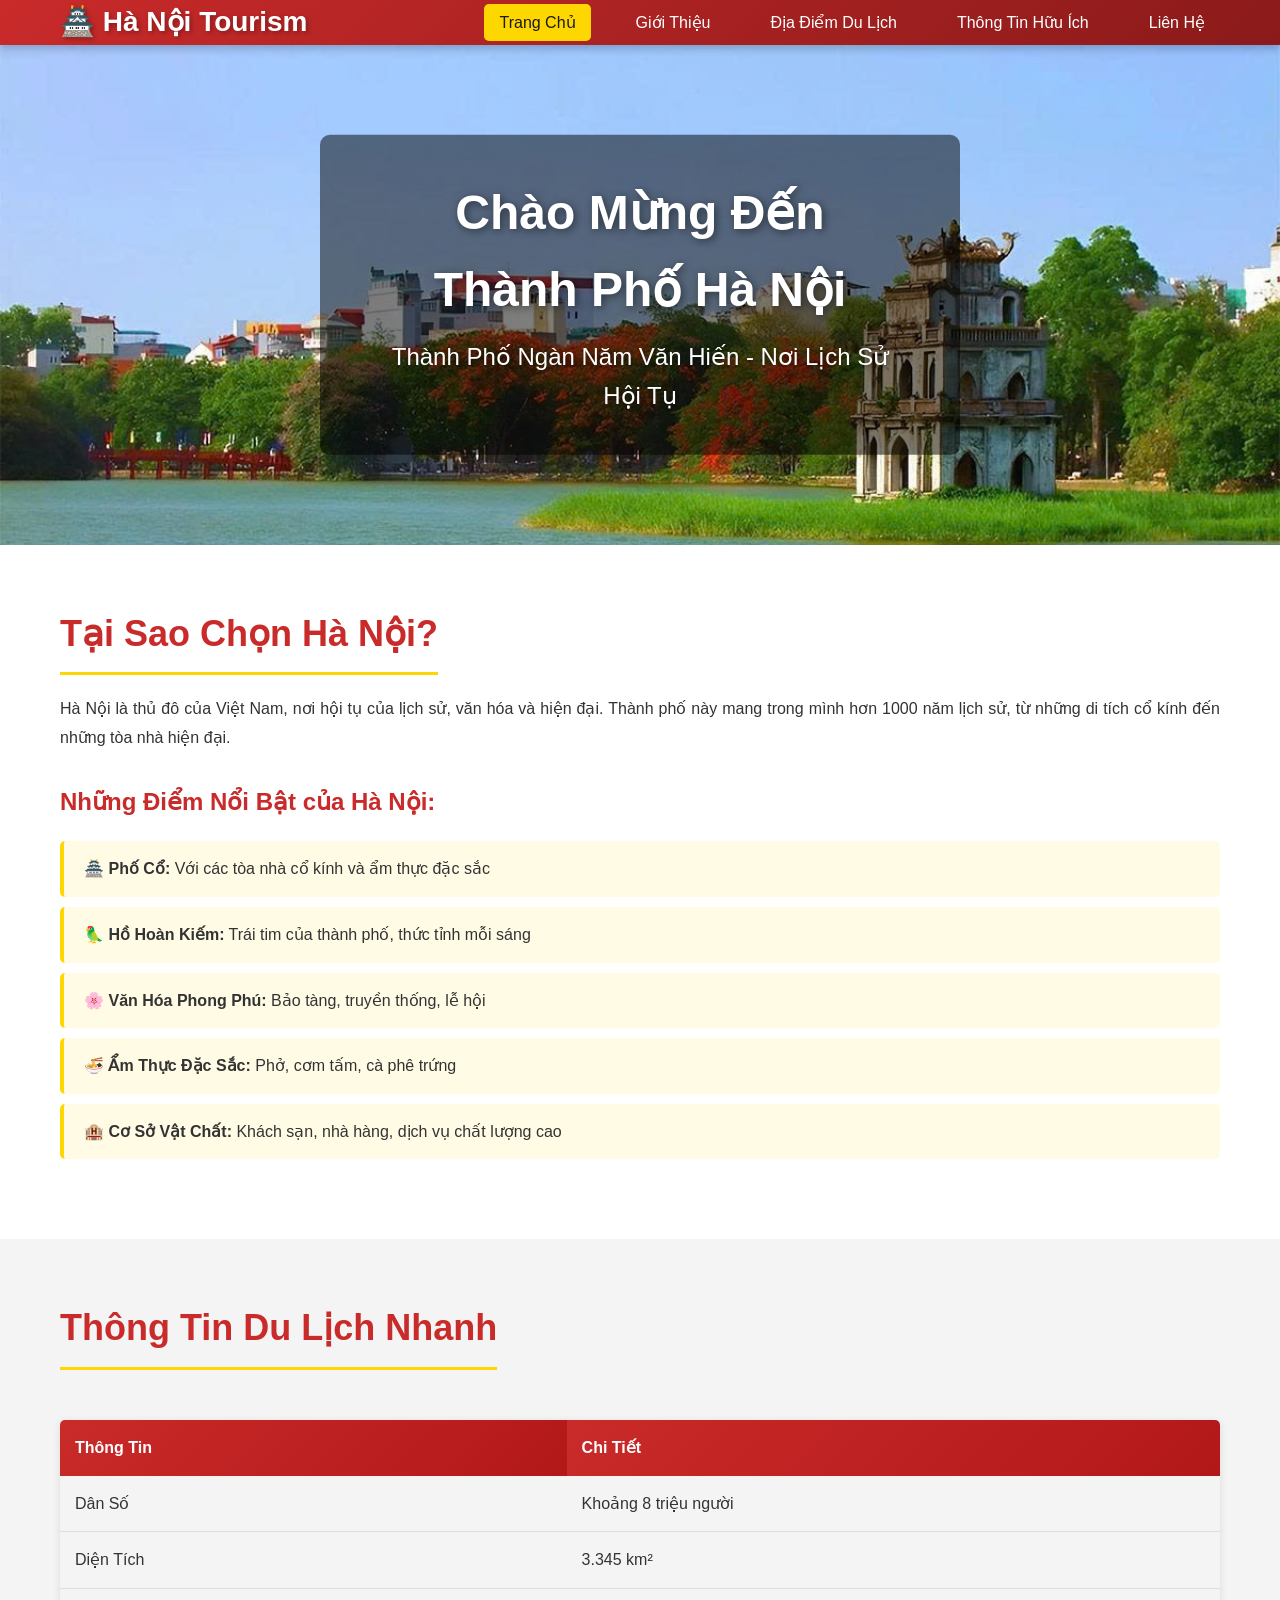
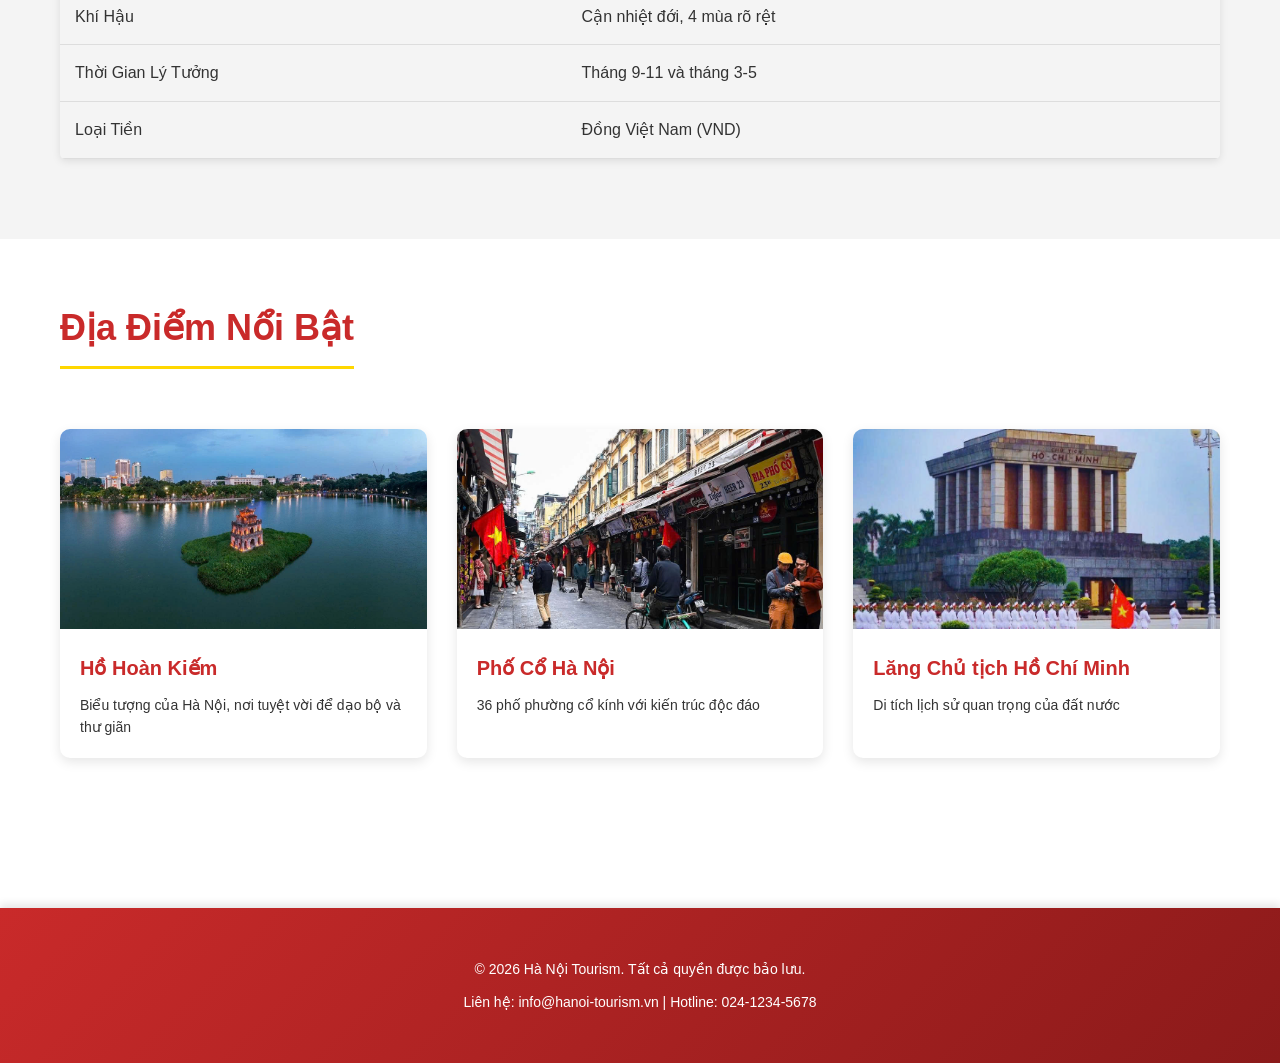
==== index.html @ 098126fa "Add files via upload" ====
<!doctype html>
<html lang="vi">
  <head>
    <meta charset="UTF-8" />
    <meta name="viewport" content="width=device-width, initial-scale=1.0" />
    <title>Du Lịch Hà Nội - Khám Phá Thành Phố Ngàn Năm Văn Hiến</title>
    <link rel="stylesheet" href="style.css" />
  </head>
  <body>
    <!-- HEADER - MENU ĐIỀU HƯỚNG -->
    <header>
      <nav class="navbar">
        <div class="container">
          <div class="logo">
            <h1>🏯 Hà Nội Tourism</h1>
          </div>
          <ul class="nav-menu">
            <li><a href="index.html" class="active">Trang Chủ</a></li>
            <li><a href="gioi-thieu.html">Giới Thiệu</a></li>
            <li><a href="dia-diem.html">Địa Điểm Du Lịch</a></li>
            <li><a href="thong-tin.html">Thông Tin Hữu Ích</a></li>
            <li><a href="lien-he.html">Liên Hệ</a></li>
          </ul>
        </div>
      </nav>
    </header>

    <!-- BANNER - HÌNH ĐẠI DIỆN -->
    <section class="hero">
      <div class="hero-content">
        <!-- ÁNH CẦN: Banner/Banner chính Hà Nội (ảnh phố cổ hoặc tháp Rùa) -->
        <img
          src="images/banner-hanoi.jpg"
          alt="Banner Hà Nội"
          class="hero-image"
        />
        <div class="hero-text">
          <h2>Chào Mừng Đến Thành Phố Hà Nội</h2>
          <p>Thành Phố Ngàn Năm Văn Hiến - Nơi Lịch Sử Hội Tụ</p>
        </div>
      </div>
    </section>

    <!-- NỘI DUNG CHÍNH -->
    <main>
      <section class="content-section">
        <div class="container">
          <h2>Tại Sao Chọn Hà Nội?</h2>
          <p>
            Hà Nội là thủ đô của Việt Nam, nơi hội tụ của lịch sử, văn hóa và
            hiện đại. Thành phố này mang trong mình hơn 1000 năm lịch sử, từ
            những di tích cổ kính đến những tòa nhà hiện đại.
          </p>

          <!-- DANH SÁCH - YÊU CẦU DỰ ÁN -->
          <h3>Những Điểm Nổi Bật của Hà Nội:</h3>
          <ul class="highlights-list">
            <li>
              🏯 <strong>Phố Cổ:</strong> Với các tòa nhà cổ kính và ẩm thực đặc
              sắc
            </li>
            <li>
              🦜 <strong>Hồ Hoàn Kiếm:</strong> Trái tim của thành phố, thức
              tỉnh mỗi sáng
            </li>
            <li>
              🌸 <strong>Văn Hóa Phong Phú:</strong> Bảo tàng, truyền thống, lễ
              hội
            </li>
            <li>
              🍜 <strong>Ẩm Thực Đặc Sắc:</strong> Phở, cơm tấm, cà phê trứng
            </li>
            <li>
              🏨 <strong>Cơ Sở Vật Chất:</strong> Khách sạn, nhà hàng, dịch vụ
              chất lượng cao
            </li>
          </ul>
        </div>
      </section>

      <!-- SỰ KIỆN VÀ THÔNG TIN DỰ ÁN -->
      <section class="info-section">
        <div class="container">
          <h2>Thông Tin Du Lịch Nhanh</h2>

          <!-- BẢNG - YÊU CẦU DỰ ÁN -->
          <table class="info-table">
            <tr>
              <th>Thông Tin</th>
              <th>Chi Tiết</th>
            </tr>
            <tr>
              <td>Dân Số</td>
              <td>Khoảng 8 triệu người</td>
            </tr>
            <tr>
              <td>Diện Tích</td>
              <td>3.345 km²</td>
            </tr>
            <tr>
              <td>Khí Hậu</td>
              <td>Cận nhiệt đới, 4 mùa rõ rệt</td>
            </tr>
            <tr>
              <td>Thời Gian Lý Tưởng</td>
              <td>Tháng 9-11 và tháng 3-5</td>
            </tr>
            <tr>
              <td>Loại Tiền</td>
              <td>Đồng Việt Nam (VND)</td>
            </tr>
          </table>
        </div>
      </section>

      <!-- HÌNH ẢNH NỔI BẬT -->
      <section class="featured-places">
        <div class="container">
          <h2>Địa Điểm Nổi Bật</h2>
          <div class="places-grid">
            <div class="place-card">
              <!-- ÁNH CẦN: Ảnh Hồ Hoàn Kiếm -->
              <img src="images/ho-hoan-kiem.jpg" alt="Hồ Hoàn Kiếm" />
              <h3>Hồ Hoàn Kiếm</h3>
              <p>Biểu tượng của Hà Nội, nơi tuyệt vời để dạo bộ và thư giãn</p>
            </div>
            <div class="place-card">
              <!-- ÁNH CẦN: Ảnh Phố Cổ Hà Nội -->
              <img src="images/pho-co-hanoi.jpg" alt="Phố Cổ" />
              <h3>Phố Cổ Hà Nội</h3>
              <p>36 phố phường cổ kính với kiến trúc độc đáo</p>
            </div>
            <div class="place-card">
              <!-- ÁNH CẦN: Ảnh Lăng Chủ tịch Hồ Chí Minh -->
              <img src="images/mausoleum.jpg" alt="Mausoleum" />
              <h3>Lăng Chủ tịch Hồ Chí Minh</h3>
              <p>Di tích lịch sử quan trọng của đất nước</p>
            </div>
          </div>
        </div>
      </section>
    </main>

    <!-- FOOTER -->
    <footer>
      <div class="container">
        <p>&copy; 2026 Hà Nội Tourism. Tất cả quyền được bảo lưu.</p>
        <p>Liên hệ: info@hanoi-tourism.vn | Hotline: 024-1234-5678</p>
      </div>
    </footer>
  </body>
</html>
---- style.css ----
/* ==================== CSS CHÍNH CHO WEBSITE HÀ NỘI TOURISM ==================== */

/* VARIABLES CSS */
:root {
  --primary-color: #c92a2a; /* Màu đỏ - Chủ yếu */
  --secondary-color: #ffd700; /* Màu vàng - Phụ */
  --dark-color: #1a1a1a; /* Màu tối */
  --light-color: #f4f4f4; /* Màu sáng */
  --text-color: #333; /* Màu văn bản */
  --border-color: #ddd; /* Màu lề */
  --hover-color: #b31818; /* Màu khi di chuột */
  --font-main: "Segoe UI", Tahoma, Geneva, Verdana, sans-serif;
}

/* RESET MẶC ĐỊNH */
* {
  margin: 0;
  padding: 0;
  box-sizing: border-box;
}

body {
  font-family: var(--font-main);
  color: var(--text-color);
  line-height: 1.6;
  background-color: #fff;
}

html {
  scroll-behavior: smooth;
}

/* CONTAINER CHÍNH */
.container {
  max-width: 1200px;
  margin: 0 auto;
  padding: 0 20px;
}

/* HEADER & NAVBAR */
header {
  background: linear-gradient(135deg, var(--primary-color) 0%, #8b1a1a 100%);
  color: white;
  padding: 0;
  box-shadow: 0 4px 8px rgba(0, 0, 0, 0.2);
  position: sticky;
  top: 0;
  z-index: 1000;
}

.navbar {
  display: flex;
  justify-content: space-between;
  align-items: center;
}

.navbar .container {
  display: flex;
  justify-content: space-between;
  align-items: center;
  width: 100%;
}

.logo h1 {
  font-size: 28px;
  font-weight: bold;
  color: white;
  text-shadow: 2px 2px 4px rgba(0, 0, 0, 0.3);
}

/* MENU ĐIỀU HƯỚNG */
.nav-menu {
  display: flex;
  list-style: none;
  gap: 30px;
}

.nav-menu a {
  color: white;
  text-decoration: none;
  font-weight: 500;
  transition: all 0.3s ease;
  padding: 10px 15px;
  border-radius: 5px;
}

.nav-menu a:hover,
.nav-menu a.active {
  background-color: var(--secondary-color);
  color: var(--dark-color);
  transform: translateY(-2px);
}

/* HERO SECTION */
.hero {
  position: relative;
  height: 500px;
  overflow: hidden;
  display: flex;
  align-items: center;
  justify-content: center;
}

.hero-content {
  position: relative;
  width: 100%;
  height: 100%;
}

.hero-image {
  width: 100%;
  height: 100%;
  object-fit: cover;
}

.hero-text {
  position: absolute;
  top: 50%;
  left: 50%;
  transform: translate(-50%, -50%);
  text-align: center;
  color: white;
  z-index: 2;
  background: rgba(0, 0, 0, 0.5);
  padding: 40px 60px;
  border-radius: 10px;
}

.hero-text h2 {
  font-size: 48px;
  margin-bottom: 10px;
  text-shadow: 2px 2px 8px rgba(0, 0, 0, 0.5);
}

.hero-text p {
  font-size: 24px;
  text-shadow: 1px 1px 4px rgba(0, 0, 0, 0.5);
}

/* CONTENT SECTION */
.content-section {
  padding: 60px 0;
  background-color: #fff;
}

.content-section h2 {
  font-size: 36px;
  color: var(--primary-color);
  margin-bottom: 20px;
  border-bottom: 3px solid var(--secondary-color);
  padding-bottom: 10px;
  display: inline-block;
}

.content-section h3 {
  font-size: 24px;
  color: var(--primary-color);
  margin-top: 30px;
  margin-bottom: 15px;
}

.content-section p {
  font-size: 16px;
  line-height: 1.8;
  color: var(--text-color);
  margin-bottom: 15px;
  text-align: justify;
}

/* DANH SÁCH */
.highlights-list {
  list-style: none;
  padding: 0;
  margin: 20px 0;
}

.highlights-list li {
  padding: 12px 0;
  padding-left: 30px;
  font-size: 16px;
  border-left: 4px solid var(--secondary-color);
  margin-bottom: 10px;
  background-color: rgba(255, 215, 0, 0.1);
  padding: 15px 20px;
  border-radius: 5px;
}

.additional-places {
  list-style: none;
  padding: 0;
  display: grid;
  grid-template-columns: repeat(auto-fit, minmax(300px, 1fr));
  gap: 20px;
}

.additional-places li {
  padding: 15px 20px;
  background-color: var(--light-color);
  border-left: 4px solid var(--primary-color);
  border-radius: 5px;
  font-size: 16px;
}

.tips-list {
  list-style: none;
  padding: 0;
  display: grid;
  grid-template-columns: repeat(auto-fit, minmax(280px, 1fr));
  gap: 20px;
}

.tips-list li {
  padding: 15px 20px;
  background: linear-gradient(
    135deg,
    rgba(201, 42, 42, 0.1) 0%,
    rgba(255, 215, 0, 0.1) 100%
  );
  border-left: 4px solid var(--primary-color);
  border-radius: 5px;
  font-size: 15px;
}

/* BẢNG */
.info-table,
.history-table,
.pricing-table,
.support-table {
  width: 100%;
  border-collapse: collapse;
  margin: 20px 0;
  box-shadow: 0 2px 8px rgba(0, 0, 0, 0.1);
  border-radius: 5px;
  overflow: hidden;
}

.info-table th,
.history-table th,
.pricing-table th,
.support-table th {
  background: linear-gradient(
    135deg,
    var(--primary-color) 0%,
    var(--hover-color) 100%
  );
  color: white;
  padding: 15px;
  text-align: left;
  font-weight: bold;
}

.info-table td,
.history-table td,
.pricing-table td,
.support-table td {
  padding: 15px;
  border-bottom: 1px solid var(--border-color);
}

.info-table tr:hover,
.history-table tr:hover,
.pricing-table tr:hover,
.support-table tr:hover {
  background-color: rgba(201, 42, 42, 0.05);
  transition: background-color 0.3s ease;
}

/* GRID LAYOUT - PLACES */
.places-grid {
  display: grid;
  grid-template-columns: repeat(auto-fit, minmax(280px, 1fr));
  gap: 30px;
  margin: 30px 0;
}

.place-card {
  background-color: white;
  border-radius: 10px;
  overflow: hidden;
  box-shadow: 0 4px 12px rgba(0, 0, 0, 0.1);
  transition:
    transform 0.3s ease,
    box-shadow 0.3s ease;
}

.place-card:hover {
  transform: translateY(-10px);
  box-shadow: 0 8px 20px rgba(0, 0, 0, 0.2);
}

.place-card img {
  width: 100%;
  height: 200px;
  object-fit: cover;
}

.place-card h3 {
  padding: 15px 20px 0;
  color: var(--primary-color);
  font-size: 20px;
}

.place-card p {
  padding: 10px 20px 20px;
  color: var(--text-color);
  font-size: 14px;
}

/* GRID LAYOUT - RESTAURANTS */
.restaurants-grid {
  display: grid;
  grid-template-columns: repeat(auto-fit, minmax(250px, 1fr));
  gap: 20px;
  margin: 30px 0;
}

.restaurant-card {
  background: white;
  border-radius: 8px;
  overflow: hidden;
  box-shadow: 0 2px 8px rgba(0, 0, 0, 0.1);
  transition: transform 0.3s ease;
}

.restaurant-card:hover {
  transform: scale(1.05);
}

.restaurant-card img {
  width: 100%;
  height: 150px;
  object-fit: cover;
}

.restaurant-card h4 {
  padding: 10px 15px;
  color: var(--primary-color);
  font-size: 16px;
}

.restaurant-card p {
  padding: 0 15px 15px;
  font-size: 13px;
  color: #666;
}

/* ATTRACTION CARDS */
.attraction-list {
  display: grid;
  grid-template-columns: 1fr;
  gap: 40px;
  margin: 40px 0;
}

.attraction-card {
  display: grid;
  grid-template-columns: 1fr 1fr;
  gap: 30px;
  align-items: center;
  padding: 30px;
  background-color: var(--light-color);
  border-radius: 10px;
  box-shadow: 0 4px 12px rgba(0, 0, 0, 0.1);
}

.attraction-card:nth-child(even) {
  grid-template-columns: 1fr 1fr;
  direction: rtl;
}

.attraction-card:nth-child(even) > * {
  direction: ltr;
}

.attraction-image {
  width: 100%;
  border-radius: 10px;
  box-shadow: 0 4px 8px rgba(0, 0, 0, 0.15);
  max-height: 400px;
  object-fit: cover;
}

.attraction-info h3 {
  font-size: 24px;
  color: var(--primary-color);
  margin-bottom: 15px;
}

.attraction-info p {
  margin-bottom: 12px;
  font-size: 15px;
  line-height: 1.7;
}

/* INTRO CONTENT */
.intro-content {
  display: grid;
  grid-template-columns: 1fr 1fr;
  gap: 30px;
  margin: 30px 0;
  align-items: center;
}

.intro-image {
  width: 100%;
  border-radius: 10px;
  box-shadow: 0 4px 12px rgba(0, 0, 0, 0.15);
}

.intro-text h3 {
  font-size: 22px;
  color: var(--primary-color);
  margin-bottom: 15px;
}

.intro-text ul {
  list-style: none;
  padding: 0;
}

.intro-text ul li {
  padding: 8px 0;
  padding-left: 20px;
  position: relative;
}

.intro-text ul li:before {
  content: "→";
  position: absolute;
  left: 0;
  color: var(--secondary-color);
  font-weight: bold;
}

/* FAMOUS PEOPLE */
.famous-people {
  display: grid;
  grid-template-columns: repeat(auto-fit, minmax(220px, 1fr));
  gap: 20px;
  margin: 30px 0;
}

.person-card {
  background: white;
  border-radius: 10px;
  overflow: hidden;
  box-shadow: 0 4px 12px rgba(0, 0, 0, 0.1);
  text-align: center;
  transition: transform 0.3s ease;
}

.person-card:hover {
  transform: translateY(-10px);
}

.person-card img {
  width: 100%;
  height: 250px;
  object-fit: cover;
}

.person-card h4 {
  padding: 15px 10px 5px;
  color: var(--primary-color);
  font-size: 18px;
}

.person-card p {
  padding: 5px 10px 15px;
  font-size: 14px;
  color: #666;
}

/* CONTACT SECTION */
.contact-content {
  display: grid;
  grid-template-columns: 1fr 1fr;
  gap: 40px;
  margin: 40px 0;
}

.contact-info {
  padding: 30px;
  background-color: var(--light-color);
  border-radius: 10px;
}

.contact-info h3 {
  color: var(--primary-color);
  margin-bottom: 20px;
}

.info-box {
  background: white;
  padding: 20px;
  border-left: 4px solid var(--secondary-color);
  border-radius: 5px;
  margin-top: 15px;
}

.info-box p {
  margin-bottom: 10px;
  font-size: 15px;
}

.social-links {
  display: flex;
  gap: 15px;
  flex-wrap: wrap;
  margin: 15px 0;
}

.social-links a {
  display: inline-block;
  padding: 12px 20px;
  background: linear-gradient(
    135deg,
    var(--primary-color) 0%,
    var(--hover-color) 100%
  );
  color: white;
  text-decoration: none;
  border-radius: 5px;
  transition: transform 0.3s ease;
  font-weight: 500;
}

.social-links a:hover {
  transform: translateY(-3px);
}

/* CONTACT FORM */
.contact-form-wrapper {
  padding: 30px;
  background-color: var(--light-color);
  border-radius: 10px;
}

.contact-form-wrapper h3 {
  color: var(--primary-color);
  margin-bottom: 20px;
}

.contact-form {
  background: white;
  padding: 20px;
  border-radius: 5px;
}

.form-group {
  margin-bottom: 20px;
}

.form-group label {
  display: block;
  margin-bottom: 8px;
  font-weight: 600;
  color: var(--text-color);
}

.form-group input,
.form-group select,
.form-group textarea {
  width: 100%;
  padding: 12px;
  border: 1px solid var(--border-color);
  border-radius: 5px;
  font-family: var(--font-main);
  font-size: 14px;
  transition: border-color 0.3s ease;
}

.form-group input:focus,
.form-group select:focus,
.form-group textarea:focus {
  outline: none;
  border-color: var(--primary-color);
  box-shadow: 0 0 5px rgba(201, 42, 42, 0.3);
}

.submit-btn {
  width: 100%;
  padding: 14px;
  background: linear-gradient(
    135deg,
    var(--primary-color) 0%,
    var(--hover-color) 100%
  );
  color: white;
  border: none;
  border-radius: 5px;
  font-size: 16px;
  font-weight: bold;
  cursor: pointer;
  transition: transform 0.3s ease;
}

.submit-btn:hover {
  transform: scale(1.02);
}

/* TRANSPORT INFO */
.transport-info {
  display: grid;
  grid-template-columns: repeat(auto-fit, minmax(220px, 1fr));
  gap: 20px;
  margin: 30px 0;
}

.transport-card {
  background: white;
  padding: 20px;
  border-radius: 8px;
  border-left: 4px solid var(--primary-color);
  box-shadow: 0 2px 8px rgba(0, 0, 0, 0.1);
}

.transport-card h4 {
  color: var(--primary-color);
  margin-bottom: 10px;
  font-size: 18px;
}

.transport-card p {
  font-size: 14px;
  color: var(--text-color);
}

/* MAP IMAGE */
.map-image {
  width: 100%;
  max-height: 400px;
  border-radius: 10px;
  object-fit: cover;
  margin: 30px 0;
  box-shadow: 0 4px 12px rgba(0, 0, 0, 0.15);
}

/* INFO SECTION */
.info-section {
  padding: 60px 0;
  background-color: var(--light-color);
}

.info-section h2 {
  font-size: 36px;
  color: var(--primary-color);
  margin-bottom: 30px;
  border-bottom: 3px solid var(--secondary-color);
  padding-bottom: 10px;
  display: inline-block;
}

.featured-places {
  padding: 60px 0;
  background-color: white;
}

.featured-places h2 {
  font-size: 36px;
  color: var(--primary-color);
  margin-bottom: 30px;
  border-bottom: 3px solid var(--secondary-color);
  padding-bottom: 10px;
  display: inline-block;
}

/* FOOTER */
footer {
  background: linear-gradient(135deg, var(--primary-color) 0%, #8b1a1a 100%);
  color: white;
  text-align: center;
  padding: 40px 0;
  margin-top: 60px;
  box-shadow: 0 -4px 8px rgba(0, 0, 0, 0.1);
}

footer p {
  margin: 10px 0;
  font-size: 14px;
}

footer a {
  color: var(--secondary-color);
  text-decoration: none;
}

footer a:hover {
  text-decoration: underline;
}

/* RESPONSIVE DESIGN */
@media (max-width: 768px) {
  .nav-menu {
    flex-direction: column;
    gap: 10px;
  }

  .navbar .container {
    flex-direction: column;
    gap: 15px;
  }

  .hero-text h2 {
    font-size: 32px;
  }

  .hero-text p {
    font-size: 18px;
  }

  .contact-content,
  .intro-content,
  .attraction-card {
    grid-template-columns: 1fr;
  }

  .attraction-card:nth-child(even) {
    direction: ltr;
  }

  .places-grid,
  .restaurants-grid,
  .famous-people,
  .transport-info {
    grid-template-columns: 1fr;
  }

  .content-section h2,
  .info-section h2,
  .featured-places h2 {
    font-size: 28px;
  }

  .content-section h3,
  .info-section h3 {
    font-size: 20px;
  }

  .nav-menu {
    gap: 15px;
  }

  .nav-menu a {
    padding: 8px 12px;
    font-size: 14px;
  }
}

@media (max-width: 480px) {
  .logo h1 {
    font-size: 20px;
  }

  .hero-text {
    padding: 20px 30px;
  }

  .hero-text h2 {
    font-size: 24px;
  }

  .hero-text p {
    font-size: 14px;
  }

  .content-section h2 {
    font-size: 24px;
  }

  .content-section h3 {
    font-size: 18px;
  }

  .nav-menu {
    flex-direction: column;
    gap: 8px;
  }

  .nav-menu a {
    padding: 8px 10px;
    font-size: 12px;
  }

  .info-table,
  .history-table,
  .pricing-table,
  .support-table {
    font-size: 13px;
  }

  .info-table th,
  .history-table th,
  .pricing-table th,
  .support-table th {
    padding: 10px;
  }

  .info-table td,
  .history-table td,
  .pricing-table td,
  .support-table td {
    padding: 10px;
  }
}

/* ANIMATION */
@keyframes fadeIn {
  from {
    opacity: 0;
    transform: translateY(20px);
  }
  to {
    opacity: 1;
    transform: translateY(0);
  }
}

.content-section,
.info-section,
.featured-places {
  animation: fadeIn 0.6s ease-in-out;
}
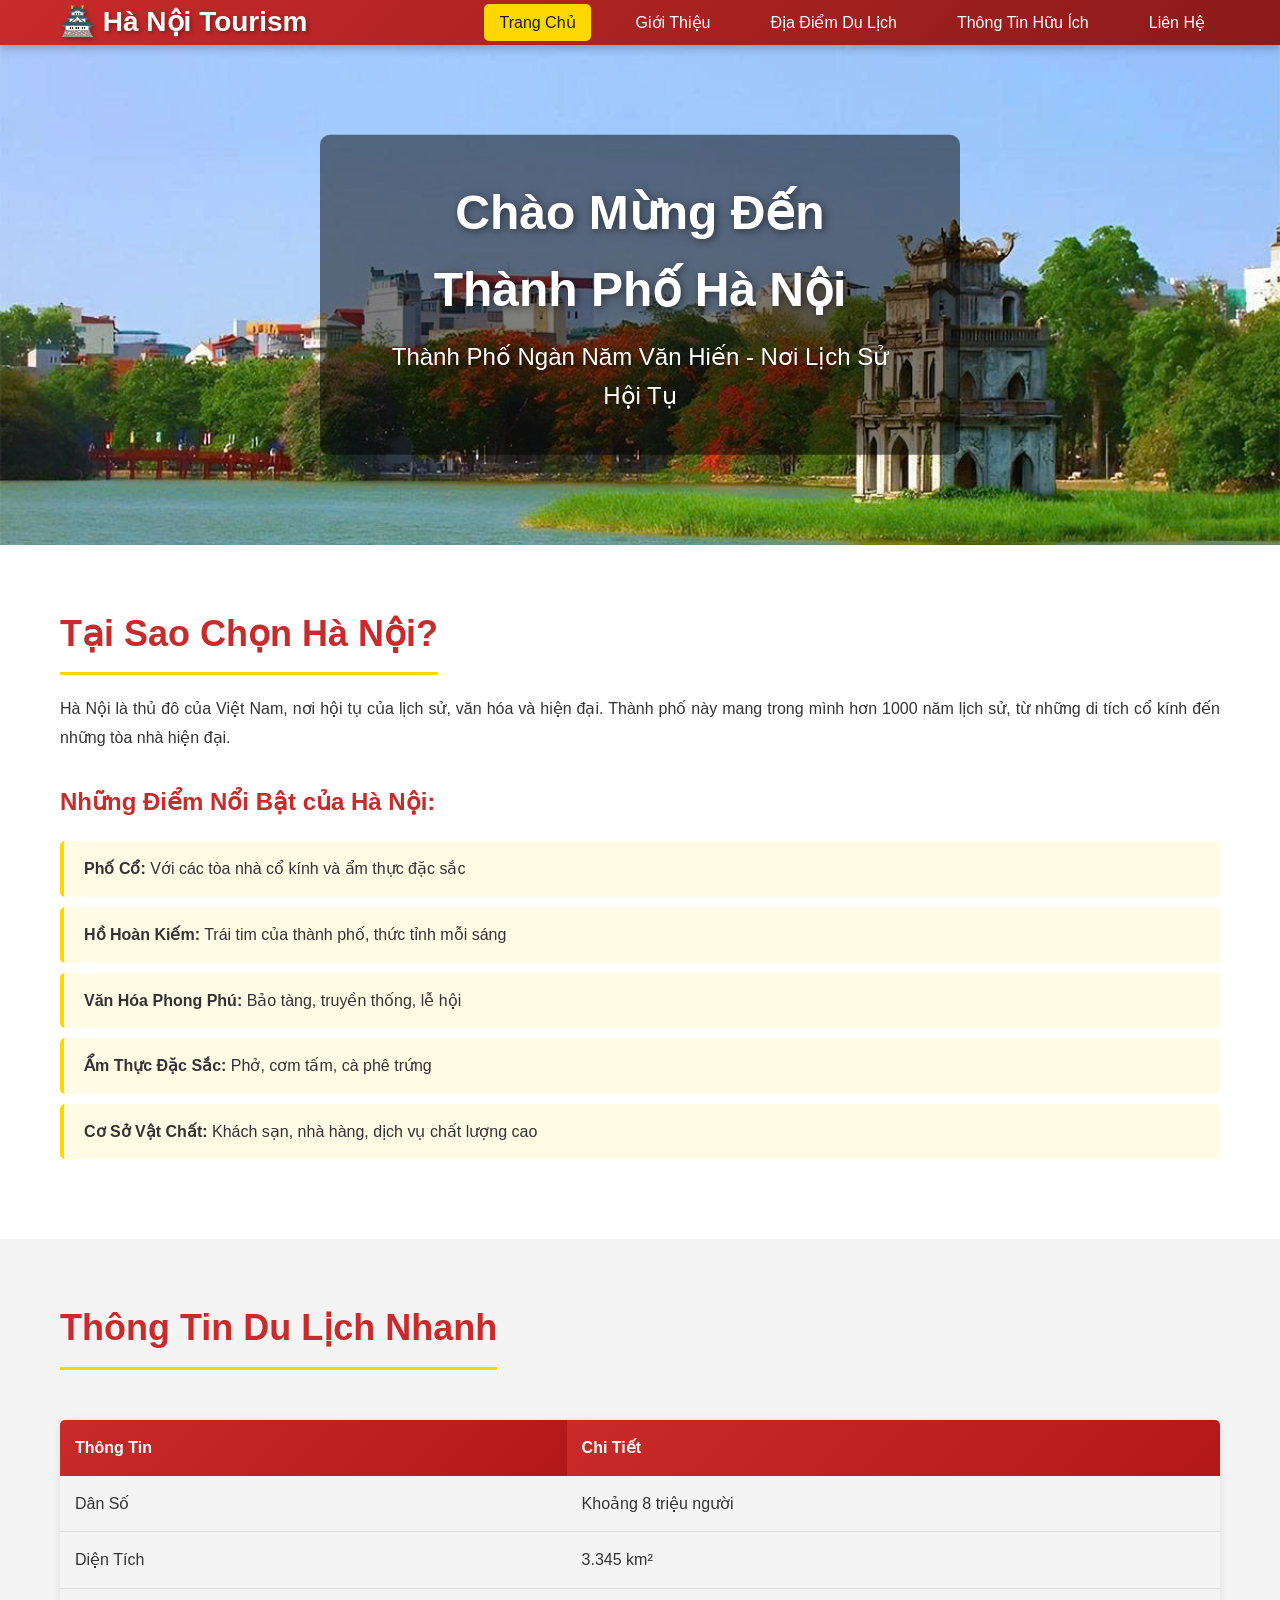
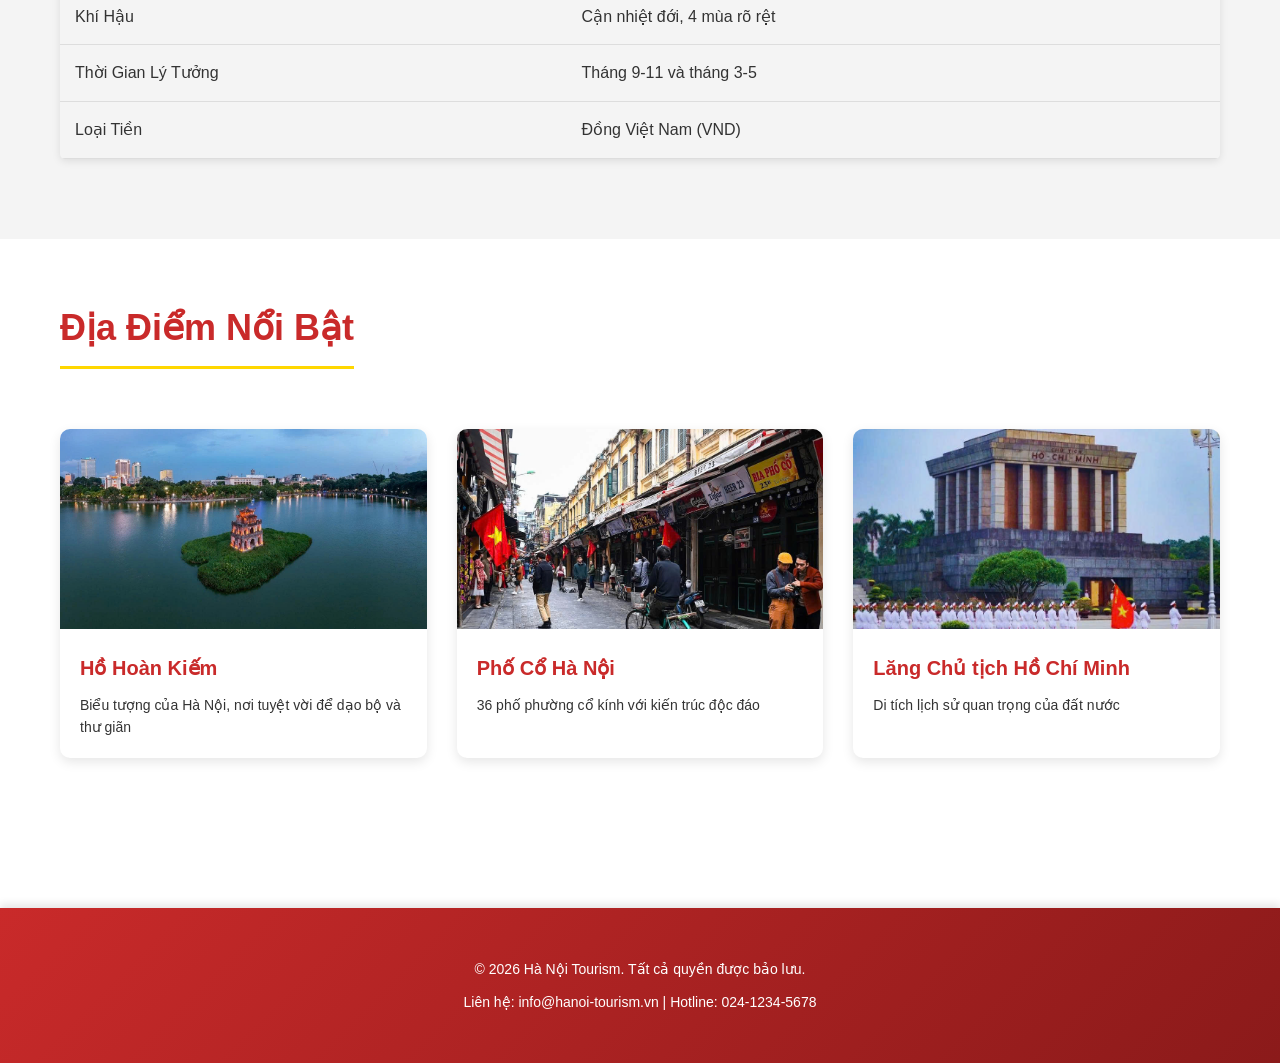
==== commit 8c8d3a5c: "Add files via upload" ====
--- a/index.html
+++ b/index.html
@@ -56,22 +56,22 @@
           <h3>Những Điểm Nổi Bật của Hà Nội:</h3>
           <ul class="highlights-list">
             <li>
-              🏯 <strong>Phố Cổ:</strong> Với các tòa nhà cổ kính và ẩm thực đặc
+               <strong>Phố Cổ:</strong> Với các tòa nhà cổ kính và ẩm thực đặc
               sắc
             </li>
             <li>
-              🦜 <strong>Hồ Hoàn Kiếm:</strong> Trái tim của thành phố, thức
+               <strong>Hồ Hoàn Kiếm:</strong> Trái tim của thành phố, thức
               tỉnh mỗi sáng
             </li>
             <li>
-              🌸 <strong>Văn Hóa Phong Phú:</strong> Bảo tàng, truyền thống, lễ
+               <strong>Văn Hóa Phong Phú:</strong> Bảo tàng, truyền thống, lễ
               hội
             </li>
             <li>
-              🍜 <strong>Ẩm Thực Đặc Sắc:</strong> Phở, cơm tấm, cà phê trứng
+               <strong>Ẩm Thực Đặc Sắc:</strong> Phở, cơm tấm, cà phê trứng
             </li>
             <li>
-              🏨 <strong>Cơ Sở Vật Chất:</strong> Khách sạn, nhà hàng, dịch vụ
+               <strong>Cơ Sở Vật Chất:</strong> Khách sạn, nhà hàng, dịch vụ
               chất lượng cao
             </li>
           </ul>
